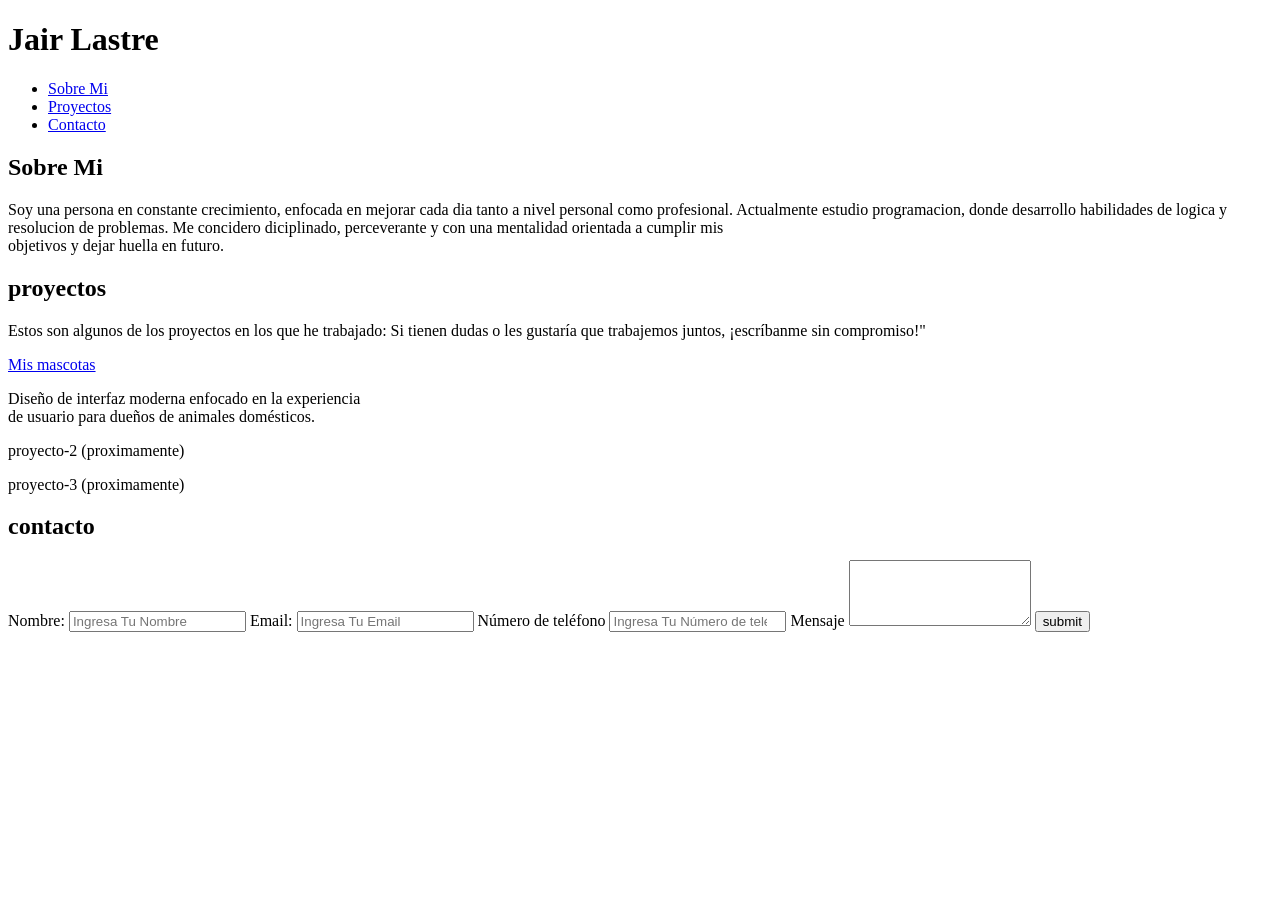
==== index.html @ c3bb1fdc "update files" ====
<!DOCTYPE html>
<html lang="en">
<head>
    <meta charset="UTF-8">
    <meta name="viewport" content="width=device-width, initial-scale=1.0">
    <meta name="descripton" content="portafolio personal">
    <link rel="stylesheet" href="/portafolio/src/css/styles.css">
    <title>Portafolio | Jair Daniel</title>
</head>

<body>
    <header>
    <h1>Jair Lastre</h1>
        <nav>
        <ul> 
            
                <li><a href="#Sobre Mi">Sobre Mi</a></li>
                <li><a href="#Proyectos">Proyectos</a></li>
                <li><a href="#Contacto">Contacto</a></li>
        </ul>
        </nav>

    
    </header>
<section id="Sobre Mi"> 
    <h2>Sobre Mi</h2>
    <P> Soy una persona en constante crecimiento, enfocada en mejorar cada dia tanto a nivel personal como profesional.
        Actualmente estudio programacion, donde desarrollo habilidades de logica y resolucion de problemas.
    Me concidero diciplinado, perceverante y con una mentalidad orientada a cumplir mis <br> objetivos y dejar huella en futuro.</p>
</section>

<section id="Proyectos">
    <h2>proyectos </h2>
    <p>Estos son algunos de los proyectos en los que he trabajado:
    Si tienen dudas o les gustaría que trabajemos juntos, ¡escríbanme sin compromiso!"</p>
    
    <div class="contenedor-proyectos">
        <article class="proyecto-1">
            <a href="/portafolio/src/views/mascotas.html">Mis mascotas</a>
            <p>Diseño de interfaz moderna enfocado en la experiencia <br>de usuario para dueños de animales domésticos.</p>

        </article>

        <article class="proyecto-2">
            <p>proyecto-2 (proximamente)</p>
        </article>

        <article class="proyecto-3">
            <p>proyecto-3 (proximamente)</p>

        </article>
    </div>
</section>

<section id="Contacto">
    <h2>contacto</h2>
    <form>
        <label>Nombre:</label>
        <input type="text" required placeholder="Ingresa Tu Nombre">
        <label>Email:</label>
        <input type="email" required placeholder="Ingresa Tu Email">
        <label>Número de teléfono</label>
        <input type="number" required placeholder="Ingresa Tu Número de teléfono">
        <label>Mensaje</label>
        <textarea type="mensaje" rows="4"></textarea>
        <button type="submit">submit</button>
    </form>
</section>
</body>
</html>
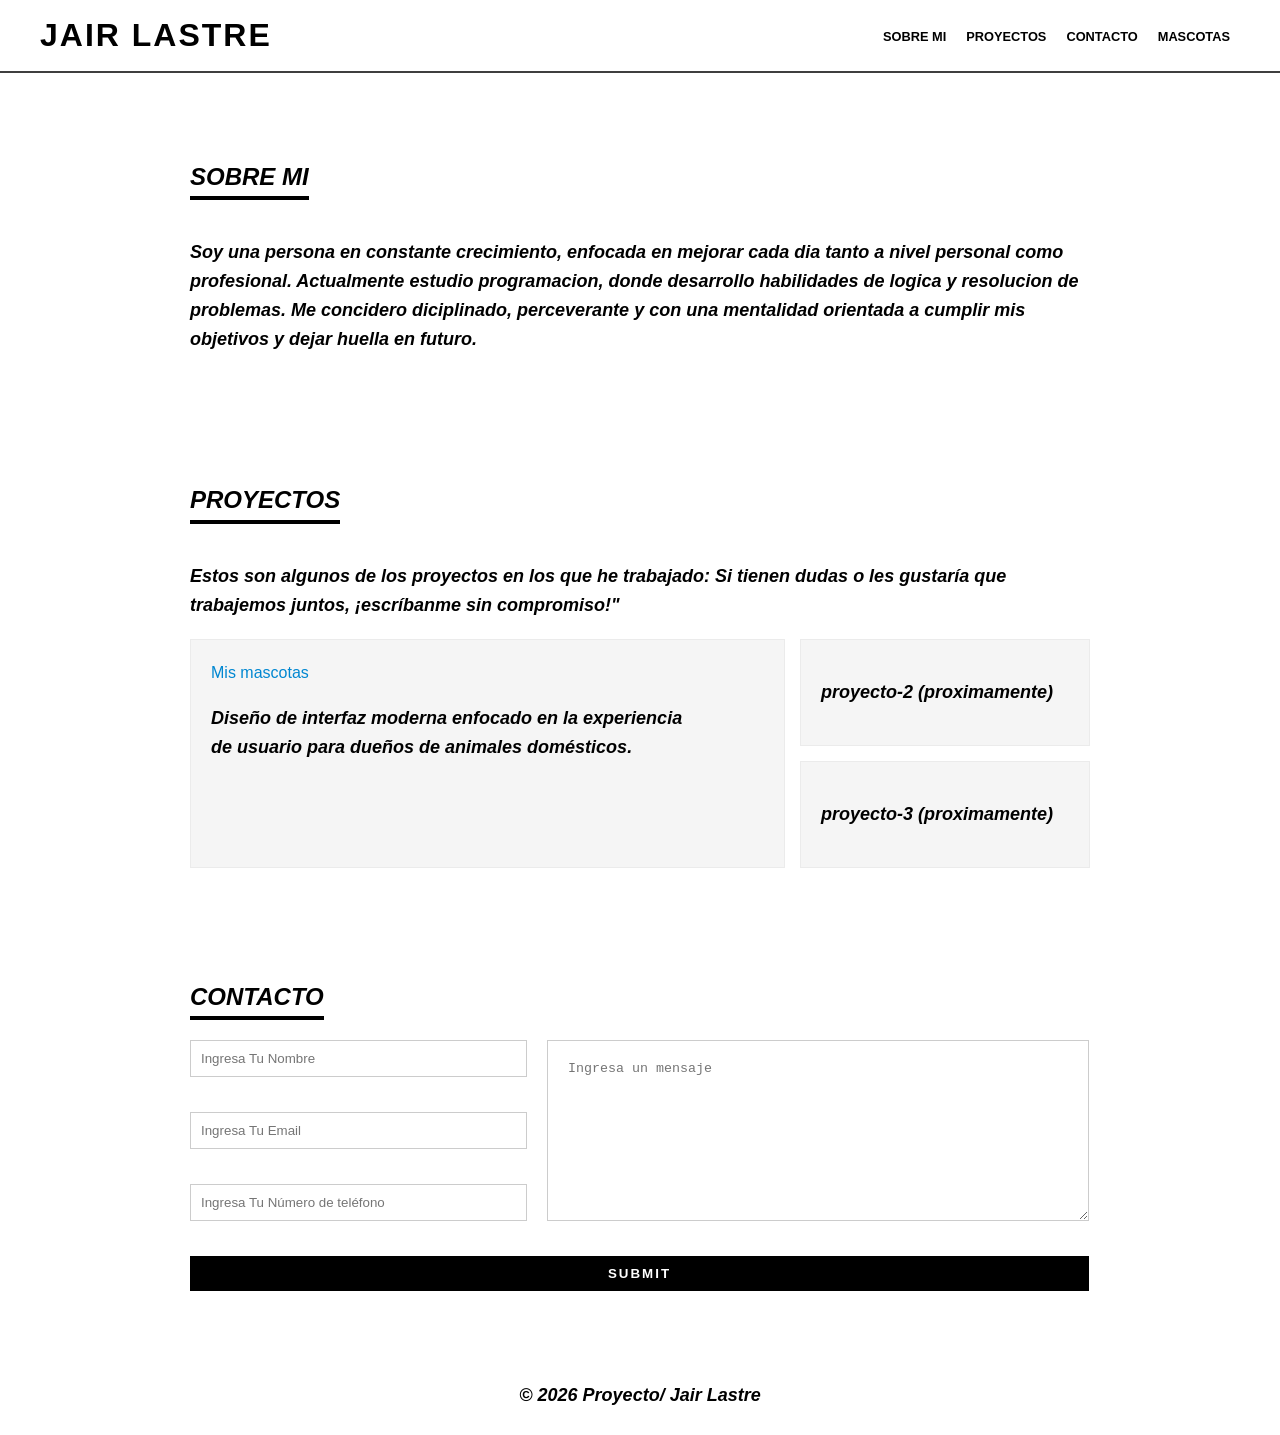
==== commit 61838ce8: "Subiendo proyecto completo con carpeta practica" ====
--- a/index.html
+++ b/index.html
@@ -1,71 +1,81 @@
 <!DOCTYPE html>
 <html lang="en">
+
 <head>
     <meta charset="UTF-8">
     <meta name="viewport" content="width=device-width, initial-scale=1.0">
     <meta name="descripton" content="portafolio personal">
-    <link rel="stylesheet" href="/portafolio/src/css/styles.css">
+    <link rel="stylesheet" href="/src/css/styles.css">
     <title>Portafolio | Jair Daniel</title>
 </head>
 
 <body>
     <header>
-    <h1>Jair Lastre</h1>
+        <h1>Jair Lastre</h1>
         <nav>
-        <ul> 
-            
+
+            <ul>
+
                 <li><a href="#Sobre Mi">Sobre Mi</a></li>
                 <li><a href="#Proyectos">Proyectos</a></li>
                 <li><a href="#Contacto">Contacto</a></li>
-        </ul>
+                <li><a href="/src/views/mascotas.html">Mascotas</a></li>
+
+            </ul>
         </nav>
 
-    
     </header>
-<section id="Sobre Mi"> 
-    <h2>Sobre Mi</h2>
-    <P> Soy una persona en constante crecimiento, enfocada en mejorar cada dia tanto a nivel personal como profesional.
-        Actualmente estudio programacion, donde desarrollo habilidades de logica y resolucion de problemas.
-    Me concidero diciplinado, perceverante y con una mentalidad orientada a cumplir mis <br> objetivos y dejar huella en futuro.</p>
-</section>
+    <section id="Sobre Mi">
+        <h2>Sobre Mi</h2>
+        <P> Soy una persona en constante crecimiento, enfocada en mejorar cada dia tanto a nivel personal como
+            profesional.
+            Actualmente estudio programacion, donde desarrollo habilidades de logica y resolucion de problemas.
+            Me concidero diciplinado, perceverante y con una mentalidad orientada a cumplir mis <br> objetivos y dejar
+            huella en futuro.</p>
+    </section>
 
-<section id="Proyectos">
-    <h2>proyectos </h2>
-    <p>Estos son algunos de los proyectos en los que he trabajado:
-    Si tienen dudas o les gustaría que trabajemos juntos, ¡escríbanme sin compromiso!"</p>
-    
-    <div class="contenedor-proyectos">
-        <article class="proyecto-1">
-            <a href="/portafolio/src/views/mascotas.html">Mis mascotas</a>
-            <p>Diseño de interfaz moderna enfocado en la experiencia <br>de usuario para dueños de animales domésticos.</p>
+    <section id="Proyectos">
+        <h2>proyectos </h2>
+        <p>Estos son algunos de los proyectos en los que he trabajado:
+            Si tienen dudas o les gustaría que trabajemos juntos, ¡escríbanme sin compromiso!"</p>
 
-        </article>
+        <div class="contenedor-proyectos">
+            <article class="proyecto-1">
+                <a href="/src/views/mascotas.html">Mis mascotas</a>
+                <p>Diseño de interfaz moderna enfocado en la experiencia <br>de usuario para dueños de animales
+                    domésticos.</p>
 
-        <article class="proyecto-2">
-            <p>proyecto-2 (proximamente)</p>
-        </article>
+            </article>
 
-        <article class="proyecto-3">
-            <p>proyecto-3 (proximamente)</p>
+            <article class="proyecto-2">
+                <p>proyecto-2 (proximamente)</p>
+            </article>
 
-        </article>
-    </div>
-</section>
+            <article class="proyecto-3">
+                <p>proyecto-3 (proximamente)</p>
 
-<section id="Contacto">
-    <h2>contacto</h2>
-    <form>
-        <label>Nombre:</label>
-        <input type="text" required placeholder="Ingresa Tu Nombre">
-        <label>Email:</label>
-        <input type="email" required placeholder="Ingresa Tu Email">
-        <label>Número de teléfono</label>
-        <input type="number" required placeholder="Ingresa Tu Número de teléfono">
-        <label>Mensaje</label>
-        <textarea type="mensaje" rows="4"></textarea>
-        <button type="submit">submit</button>
-    </form>
-</section>
+            </article>
+        </div>
+    </section>
+
+    <section id="Contacto">
+        <h2>contacto</h2>
+
+        <form class="formulario">
+            <input type="text" required placeholder="Ingresa Tu Nombre">
+            <input type="email" required placeholder="Ingresa Tu Email">
+            <input type="number" required placeholder="Ingresa Tu Número de teléfono">
+            <textarea type="mensaje" required placeholder="Ingresa un mensaje" rows="4"></textarea>
+            <button type="submit">submit</button>
+        </form>
+
+
+    </section>
+    <footer>
+        <p>© 2026 Proyecto/ Jair Lastre </p>
+    </footer>
+
 </body>
+
 </html>
 
--- a/src/css/styles.css
+++ b/src/css/styles.css
@@ -0,0 +1,235 @@
+ul {
+    list-style-type: none;
+}
+
+body {
+    font-family: 'ITC Avant Garde Gothic', 'Arial Black', sans-serif;
+    line-height: 1.6;
+    margin: 0;
+    padding: 0;
+    background-color: #ffffff;
+    color: #000000;
+}
+
+/* --- HEADER ADIDAS --- */
+header {
+    background-color: #ffffff; 
+    padding: 10px 40px;
+    border-bottom: 2px solid #000000c0;
+    display: flex;
+    justify-content: space-between; /* Ajustado para Task 2 */
+    align-items: center;
+    position: sticky;
+    top: 0;
+    z-index: 1000;
+}
+
+header h1 {
+    color: #000000;
+    margin: 0;
+    text-transform: uppercase;
+    letter-spacing: 2px;
+}
+
+nav a {
+    color: #000000;
+    text-decoration: none;
+    font-weight: bold;
+    text-transform: uppercase;
+    font-size: 0.8rem;
+    padding: 5px 10px;
+    transition: 0.2s;
+}
+
+nav ul { 
+    display: flex;
+    flex-direction: row;
+    justify-content: space-around; /* AGREGADO: Distribución uniforme Task 2 */
+    list-style: none;  
+    padding: 0;
+    margin: 0;
+}
+
+a {
+    color: #0087D1;
+    text-decoration: none;
+}
+
+nav a:hover {
+    background-color: #0087D1;
+    color: #ffffff;
+}
+
+/* --- SECCIÓN PROYECTOS (ESTILO REJILLA ADIDAS) --- */
+.contenedor-proyectos {
+    display: grid;
+    grid-template-columns: repeat(3, 1fr);
+    grid-template-areas:
+        "principal principal lateral1"
+        "principal principal lateral2";
+    gap: 15px;
+    margin-top: 20px;
+}
+
+.proyecto-1, .proyecto-2, .proyecto-3 {
+    background-color: #f5f5f5;
+    padding: 20px;
+    border: 1px solid #ebebeb;
+    border-radius: 0;
+    box-shadow: none;
+}
+
+.proyecto-1 { grid-area: principal; }
+.proyecto-2 { grid-area: lateral1; }
+.proyecto-3 { grid-area: lateral2; }
+
+/* --- SECCIÓN MASCOTAS (COMBINACIÓN FLEX Y GRID TASK 4) --- */
+.mascotas {
+    display: flex;       /* AGREGADO: Flexbox inicial */
+    flex-wrap: wrap;     /* AGREGADO: Para que bajen las fotos */
+    gap: 30px;
+    justify-content: center;
+    padding: 20px;
+}
+
+/* Aplicamos Grid también para cumplir el requisito de combinar ambos */
+@media (min-width: 768px) {
+    .mascotas {
+        display: grid;
+        grid-template-columns: repeat(3, 1fr);
+    }
+}
+
+.mascotas article {
+    background-color: #ffffff;
+    border: 1px solid #000000;
+    padding: 20px;
+    border-radius: 0;
+    color: #000000;
+    transition: 0.3s;
+    font-family: 'Segoe UI', Tahoma, Geneva, Verdana, sans-serif;
+    font-style: oblique;
+    font-weight: 800;
+    font-size: large;
+}
+
+.img-container {
+    display: flex;
+    justify-content: center;
+    align-items: center;
+    padding: 1rem;
+}
+
+.img-container img {
+    height: 16rem;
+    width: 100%;        /* Ajustado para que llene el contenedor */
+    object-fit: cover;  /* AGREGADO: Para que no se estiren las fotos */
+}
+
+/* --- ELEMENTOS GENERALES --- */
+section {
+    background-color: #ffffff;
+    border-bottom: 2px solid #000000c0;
+    margin: 40px auto;
+    padding: 25px;
+    max-width: 900px;
+    border: none;
+}
+
+h2 {
+    color: #000000;
+    border-bottom: 4px solid #000000;
+    display: inline-block;
+    text-transform: uppercase;
+    font-style: italic;
+}
+
+img {
+    width: 100%;
+    max-width: 300px;
+    height: auto;
+    display: block;
+    margin: 15px auto;
+    border: none; 
+    border-radius: 0; 
+    filter: grayscale(20%);
+    transition: 0.3s;
+}
+
+img:hover {
+    transform: scale(1.02);
+    filter: grayscale(0%);
+    box-shadow: 0 4px 15px rgba(0,0,0,0.2); /* AGREGADO: Sombra Task 4 */
+}
+
+/* --- BOTÓN Y FORMULARIO --- */
+button {
+    background-color: #000000;
+    color: #ffffff;
+    border: 1px solid #000000;
+    padding: 15px;
+    cursor: pointer;
+    font-weight: bold;
+    text-transform: uppercase;
+    letter-spacing: 2px;
+    transition: 0.3s;
+}
+
+button:hover {
+    background-color: #ffffff;
+    color: #000000;
+}
+
+input, textarea {
+    background-color: #ffffff;
+    color: #000000;
+    border: 1px solid #000000;
+    padding: 12px;
+    margin-bottom: 15px;
+}
+
+p {  
+    font-family: 'Segoe UI', Tahoma, Geneva, Verdana, sans-serif;
+    font-style: oblique;
+    font-weight: 800;
+    font-size: large;
+}
+
+footer {
+    background-color: #ffffff;
+    color: #000000;
+    text-align: center;
+    padding: 7px;
+    margin-top: 30px;
+}
+
+.formulario {
+    display: grid;
+        grid-template-columns: 1fr 1fr; 
+    gap: 20px;
+    max-width: 800px;
+}
+input {
+    grid-column: 1; /* Todos en la primera columna */
+    padding: 10px;
+    border: 1px solid #ccc;
+    width: 315px;
+}
+
+/* Estilo para el área de mensaje */
+textarea {
+    grid-column: 2; /* En la segunda columna */
+    grid-row: 1 / 4; /* Ocupa el alto de los 3 inputs */
+    padding: 20px;
+    border: 1px solid #ccc;
+    width: 500px;
+}
+
+button {
+    grid-column: 1 / 3; /* El botón ocupa todo el ancho abajo */
+    background: black;
+    color: white;
+    padding: 10px;
+    border: none;
+    cursor: pointer;
+}
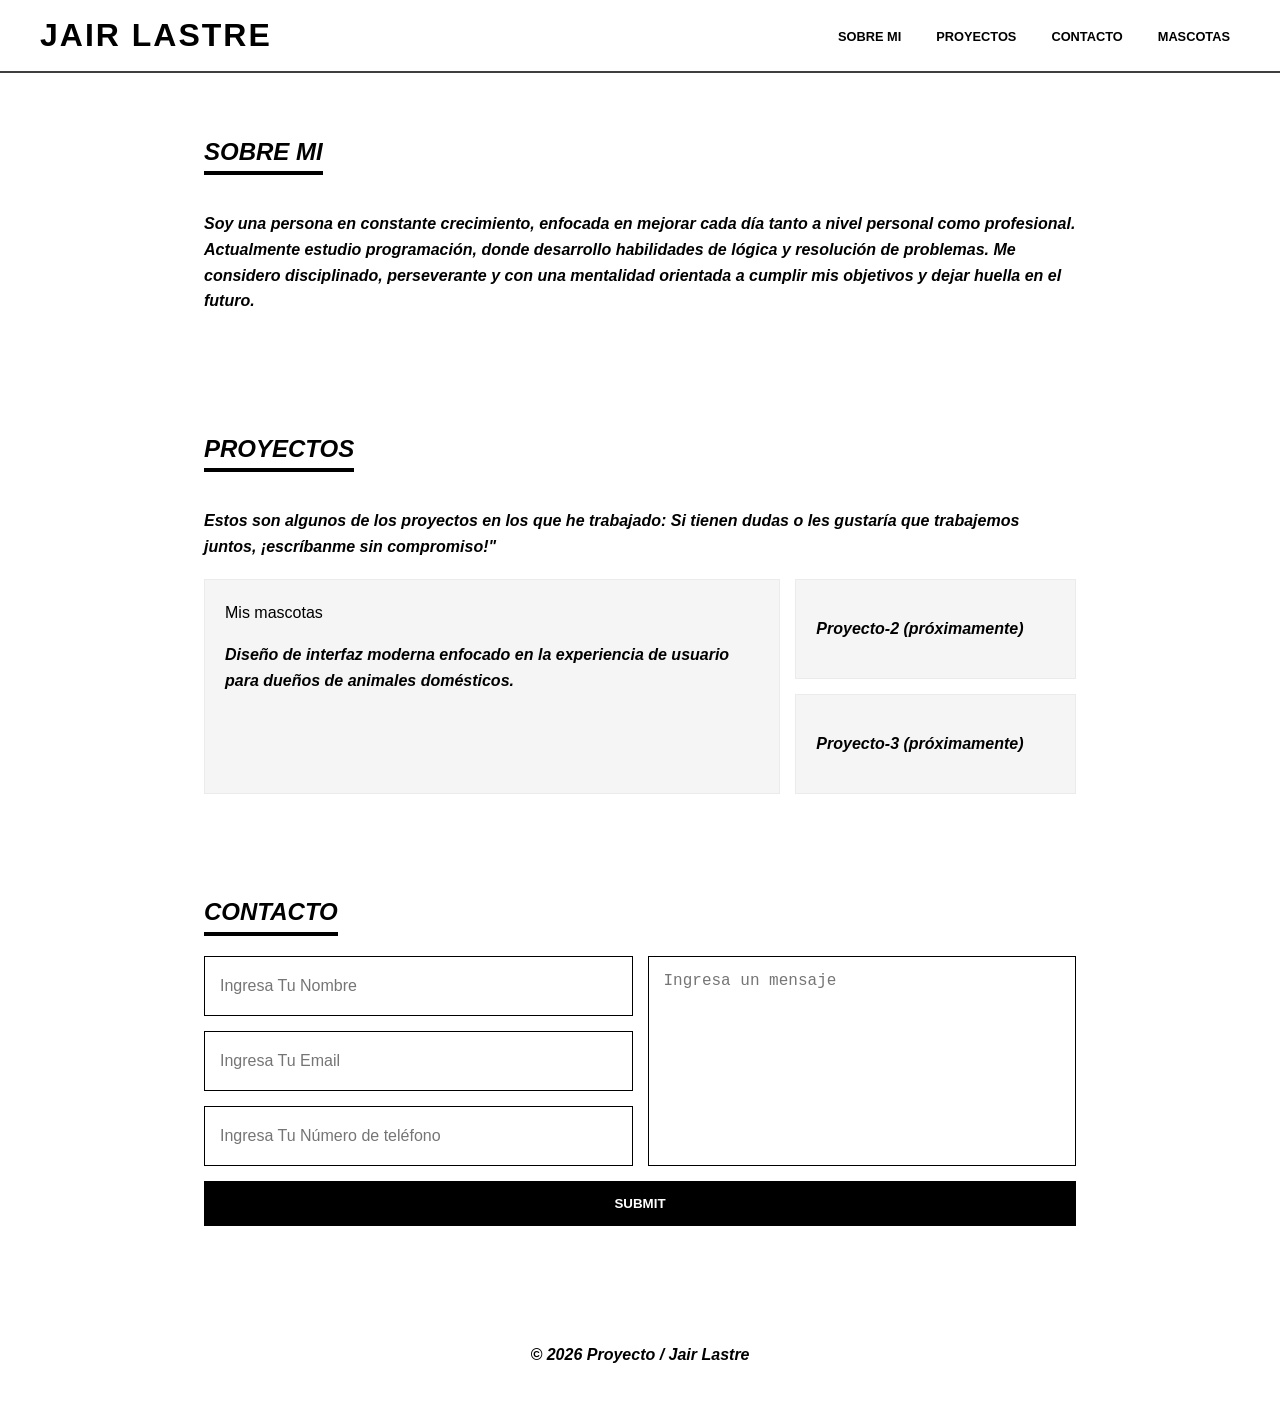
==== commit e3f0db0c: "nuevo" ====
--- a/index.html
+++ b/index.html
@@ -4,8 +4,8 @@
 <head>
     <meta charset="UTF-8">
     <meta name="viewport" content="width=device-width, initial-scale=1.0">
-    <meta name="descripton" content="portafolio personal">
-    <link rel="stylesheet" href="/src/css/styles.css">
+    <meta name="description" content="portafolio personal">
+    <link rel="stylesheet" href="./src/css/styles.css">
     <title>Portafolio | Jair Daniel</title>
 </head>
 
@@ -13,69 +13,58 @@
     <header>
         <h1>Jair Lastre</h1>
         <nav>
-
             <ul>
-
-                <li><a href="#Sobre Mi">Sobre Mi</a></li>
+                <!-- Ajusté los href para que coincidan con los ID (sin espacios) -->
+                <li><a href="#SobreMi">Sobre Mi</a></li>
                 <li><a href="#Proyectos">Proyectos</a></li>
                 <li><a href="#Contacto">Contacto</a></li>
-                <li><a href="/src/views/mascotas.html">Mascotas</a></li>
-
+                <li><a href="/src/views/mascotas.html" class="boton-azul">Mascotas</a></li>
             </ul>
         </nav>
+    </header>
 
-    </header>
-    <section id="Sobre Mi">
+    <!-- Removí el espacio en el ID para que el enlace del menú funcione -->
+    <section id="SobreMi">
         <h2>Sobre Mi</h2>
-        <P> Soy una persona en constante crecimiento, enfocada en mejorar cada dia tanto a nivel personal como
-            profesional.
-            Actualmente estudio programacion, donde desarrollo habilidades de logica y resolucion de problemas.
-            Me concidero diciplinado, perceverante y con una mentalidad orientada a cumplir mis <br> objetivos y dejar
-            huella en futuro.</p>
+        <p>Soy una persona en constante crecimiento, enfocada en mejorar cada día tanto a nivel personal como profesional. Actualmente estudio programación, donde desarrollo habilidades de lógica y resolución de problemas. Me considero disciplinado, perseverante y con una mentalidad orientada a cumplir mis objetivos y dejar huella en el futuro.</p>
     </section>
 
     <section id="Proyectos">
-        <h2>proyectos </h2>
-        <p>Estos son algunos de los proyectos en los que he trabajado:
-            Si tienen dudas o les gustaría que trabajemos juntos, ¡escríbanme sin compromiso!"</p>
+        <h2>Proyectos</h2>
+        <p>Estos son algunos de los proyectos en los que he trabajado: Si tienen dudas o les gustaría que trabajemos juntos, ¡escríbanme sin compromiso!"</p>
 
         <div class="contenedor-proyectos">
             <article class="proyecto-1">
                 <a href="/src/views/mascotas.html">Mis mascotas</a>
-                <p>Diseño de interfaz moderna enfocado en la experiencia <br>de usuario para dueños de animales
-                    domésticos.</p>
-
+                <p>Diseño de interfaz moderna enfocado en la experiencia de usuario para dueños de animales domésticos.</p>
             </article>
 
             <article class="proyecto-2">
-                <p>proyecto-2 (proximamente)</p>
+                <p>Proyecto-2 (próximamente)</p>
             </article>
 
             <article class="proyecto-3">
-                <p>proyecto-3 (proximamente)</p>
-
+                <p>Proyecto-3 (próximamente)</p>
             </article>
         </div>
     </section>
 
     <section id="Contacto">
-        <h2>contacto</h2>
+        <h2>Contacto</h2>
+        <form class="formulario">
+            <input type="text" id="nombre" required placeholder="Ingresa Tu Nombre">
+            <input type="email" id="email" required placeholder="Ingresa Tu Email">
+            <input type="number" id="telefono" required placeholder="Ingresa Tu Número de teléfono">
+            <textarea id="mensaje" required placeholder="Ingresa un mensaje" rows="4"></textarea>
+            <button type="submit">Submit</button>
+        </form>
+    </section>
 
-        <form class="formulario">
-            <input type="text" required placeholder="Ingresa Tu Nombre">
-            <input type="email" required placeholder="Ingresa Tu Email">
-            <input type="number" required placeholder="Ingresa Tu Número de teléfono">
-            <textarea type="mensaje" required placeholder="Ingresa un mensaje" rows="4"></textarea>
-            <button type="submit">submit</button>
-        </form>
-
-
-    </section>
     <footer>
-        <p>© 2026 Proyecto/ Jair Lastre </p>
+        <p>© 2026 Proyecto / Jair Lastre</p>
     </footer>
 
+    <!-- CORRECCIÓN: Ruta del script sin la barra inicial si está en la misma carpeta -->
+    <script src="script.js"></script>
 </body>
-
 </html>
-
--- a/src/css/styles.css
+++ b/src/css/styles.css
@@ -1,5 +1,12 @@
+/* --- CONFIGURACIÓN BASE --- */
+* {
+    box-sizing: border-box; /* Fundamental para simetría y medidas exactas */
+}
+
 ul {
     list-style-type: none;
+    padding: 0;
+    margin: 0;
 }
 
 body {
@@ -17,7 +24,7 @@
     padding: 10px 40px;
     border-bottom: 2px solid #000000c0;
     display: flex;
-    justify-content: space-between; /* Ajustado para Task 2 */
+    justify-content: space-between;
     align-items: center;
     position: sticky;
     top: 0;
@@ -31,6 +38,11 @@
     letter-spacing: 2px;
 }
 
+nav ul { 
+    display: flex;
+    gap: 15px;
+}
+
 nav a {
     color: #000000;
     text-decoration: none;
@@ -41,32 +53,15 @@
     transition: 0.2s;
 }
 
-nav ul { 
-    display: flex;
-    flex-direction: row;
-    justify-content: space-around; /* AGREGADO: Distribución uniforme Task 2 */
-    list-style: none;  
-    padding: 0;
-    margin: 0;
-}
-
-a {
-    color: #0087D1;
-    text-decoration: none;
-}
-
 nav a:hover {
     background-color: #0087D1;
     color: #ffffff;
 }
 
-/* --- SECCIÓN PROYECTOS (ESTILO REJILLA ADIDAS) --- */
+/* --- SECCIÓN PROYECTOS --- */
 .contenedor-proyectos {
     display: grid;
-    grid-template-columns: repeat(3, 1fr);
-    grid-template-areas:
-        "principal principal lateral1"
-        "principal principal lateral2";
+    grid-template-columns: 1fr;
     gap: 15px;
     margin-top: 20px;
 }
@@ -75,65 +70,61 @@
     background-color: #f5f5f5;
     padding: 20px;
     border: 1px solid #ebebeb;
-    border-radius: 0;
-    box-shadow: none;
-}
-
-.proyecto-1 { grid-area: principal; }
-.proyecto-2 { grid-area: lateral1; }
-.proyecto-3 { grid-area: lateral2; }
-
-/* --- SECCIÓN MASCOTAS (COMBINACIÓN FLEX Y GRID TASK 4) --- */
+}
+
+/* --- SECCIÓN MASCOTAS (Más juntas y compactas) --- */
 .mascotas {
-    display: flex;       /* AGREGADO: Flexbox inicial */
-    flex-wrap: wrap;     /* AGREGADO: Para que bajen las fotos */
-    gap: 30px;
+    display: grid;
+    grid-template-columns: repeat(2, 1fr);
+    width: fit-content;
+    flex-wrap: wrap;
+    gap: 15px; /* Espacio reducido entre tarjetas */
     justify-content: center;
     padding: 20px;
-}
-
-/* Aplicamos Grid también para cumplir el requisito de combinar ambos */
-@media (min-width: 768px) {
-    .mascotas {
-        display: grid;
-        grid-template-columns: repeat(3, 1fr);
-    }
+    max-width: 1200px;
+    margin: 0 auto;
 }
 
 .mascotas article {
     background-color: #ffffff;
     border: 1px solid #000000;
     padding: 20px;
-    border-radius: 0;
-    color: #000000;
     transition: 0.3s;
     font-family: 'Segoe UI', Tahoma, Geneva, Verdana, sans-serif;
     font-style: oblique;
     font-weight: 800;
-    font-size: large;
+    flex: 1 1 280px; /* Tamaño base flexible */
+    max-width: 900px; /* Evita que se separen mucho */
 }
 
 .img-container {
+    width: 100%;
+    height: 250px;
+    overflow: hidden;
     display: flex;
     justify-content: center;
     align-items: center;
-    padding: 1rem;
-}
+    margin: 10px 0;
+}
+.mascotas article h2 {
+    text-align: center;
+    text-transform: uppercase;
+    font-size: 1.2rem;
+    margin-bottom: 10px;
+}
+
 
 .img-container img {
-    height: 16rem;
-    width: 100%;        /* Ajustado para que llene el contenedor */
-    object-fit: cover;  /* AGREGADO: Para que no se estiren las fotos */
+    height: 100%;
+    width: 100%;
+    object-fit: cover;
 }
 
 /* --- ELEMENTOS GENERALES --- */
 section {
-    background-color: #ffffff;
-    border-bottom: 2px solid #000000c0;
-    margin: 40px auto;
-    padding: 25px;
-    max-width: 900px;
-    border: none;
+    padding: 40px 5%;
+    max-width: 1000px;
+    margin: 0 auto;
 }
 
 h2 {
@@ -142,94 +133,145 @@
     display: inline-block;
     text-transform: uppercase;
     font-style: italic;
-}
-
-img {
-    width: 100%;
-    max-width: 300px;
-    height: auto;
-    display: block;
-    margin: 15px auto;
-    border: none; 
-    border-radius: 0; 
-    filter: grayscale(20%);
-    transition: 0.3s;
-}
-
-img:hover {
-    transform: scale(1.02);
-    filter: grayscale(0%);
-    box-shadow: 0 4px 15px rgba(0,0,0,0.2); /* AGREGADO: Sombra Task 4 */
-}
-
-/* --- BOTÓN Y FORMULARIO --- */
-button {
-    background-color: #000000;
-    color: #ffffff;
-    border: 1px solid #000000;
-    padding: 15px;
-    cursor: pointer;
-    font-weight: bold;
-    text-transform: uppercase;
-    letter-spacing: 2px;
-    transition: 0.3s;
-}
-
-button:hover {
-    background-color: #ffffff;
-    color: #000000;
-}
-
-input, textarea {
-    background-color: #ffffff;
-    color: #000000;
-    border: 1px solid #000000;
-    padding: 12px;
-    margin-bottom: 15px;
+    margin-bottom: 20px;
 }
 
 p {  
     font-family: 'Segoe UI', Tahoma, Geneva, Verdana, sans-serif;
     font-style: oblique;
     font-weight: 800;
-    font-size: large;
-}
-
-footer {
-    background-color: #ffffff;
-    color: #000000;
-    text-align: center;
-    padding: 7px;
-    margin-top: 30px;
-}
-
+}
+
+/* --- FORMULARIO SIMÉTRICO --- */
 .formulario {
     display: grid;
-        grid-template-columns: 1fr 1fr; 
-    gap: 20px;
-    max-width: 800px;
-}
-input {
-    grid-column: 1; /* Todos en la primera columna */
-    padding: 10px;
-    border: 1px solid #ccc;
-    width: 315px;
-}
-
-/* Estilo para el área de mensaje */
-textarea {
-    grid-column: 2; /* En la segunda columna */
-    grid-row: 1 / 4; /* Ocupa el alto de los 3 inputs */
-    padding: 20px;
-    border: 1px solid #ccc;
-    width: 500px;
+    grid-template-columns: 1fr;
+    gap: 15px;
+}
+
+input, textarea {
+    background-color: #ffffff;
+    color: #000000;
+    border: 1px solid #000000;
+    padding: 15px;
+    width: 100%;
+    font-size: 1rem;
+    outline: none;
 }
 
 button {
-    grid-column: 1 / 3; /* El botón ocupa todo el ancho abajo */
-    background: black;
-    color: white;
-    padding: 10px;
+    background-color: #000000;
+    color: #ffffff;
+    padding: 15px;
+    cursor: pointer;
+    font-weight: bold;
+    text-transform: uppercase;
     border: none;
-    cursor: pointer;
-}
+    transition: 0.3s;
+}
+
+button:hover {
+    background-color: #0087D1;
+}
+
+footer {
+    text-align: center;
+    padding: 20px;
+    margin-top: 40px;
+}
+
+/* --- MEDIA QUERY (AJUSTES PARA PANTALLA GRANDE) --- */
+@media (min-width: 768px) {
+    /* Proyectos en Rejilla Adidas */
+    .contenedor-proyectos {
+        grid-template-columns: repeat(3, 1fr);
+        grid-template-areas:
+            "principal principal lateral1"
+            "principal principal lateral2";
+    }
+    .proyecto-1 { grid-area: principal; }
+    .proyecto-2 { grid-area: lateral1; }
+    .proyecto-3 { grid-area: lateral2; }
+
+    /* Mascotas en 3 columnas ajustadas */
+    .mascotas {
+        display: grid;
+        grid-template-columns: repeat(3, 1fr);
+        width: fit-content;
+    }
+
+    /* Formulario Simétrico */
+    .formulario {
+        grid-template-columns: 1fr 1fr;
+    }
+
+    input {
+        grid-column: 1;
+        height: 60px;
+    }
+
+    textarea {
+        grid-column: 2;
+        grid-row: 1 / 4;
+        height: 210px; /* Simetría: (60*3) + (15*2) */
+        resize: none;
+    }
+
+    button {
+        grid-column: 1 / 3;
+    }
+}
+
+
+a {
+    color: inherit;
+    text-decoration: none;
+
+}
+a:hover {
+    background-color: #0087D1;
+    color: #ffffff;       /* Quita el azul y usa el color del texto del padre */
+    text-decoration: none; /* Quita el subrayado que ves en la imagen */
+}
+/* --- ESTO ARREGLA LA ADAPTACIÓN (TASK 2) --- */
+
+/* 1. Ajuste para Móviles (Menú y 1 columna) */
+@media (max-width: 599px) {
+    header {
+        flex-direction: column; /* Menú en vertical */
+        text-align: center;
+    }
+    nav ul {
+        flex-direction: column; 
+        gap: 10px;
+        margin-top: 10px;
+    }
+    .contenedor-proyectos {
+        grid-template-columns: 1fr !important; /* 1 columna obligatoria */
+        grid-template-areas: none !important; /* Quita el diseño complejo en móvil */
+    }
+    .formulario {
+        grid-template-columns: 1fr !important;
+    }
+    textarea {
+        grid-column: 1 !important;
+        grid-row: auto !important;
+    }
+}
+
+/* 2. Ajuste para Tablets (2 columnas en proyectos y 3 en mascotas) */
+@media (min-width: 600px) and (max-width: 1023px) {
+    .contenedor-proyectos {
+        grid-template-columns: repeat(2, 1fr) !important;
+        grid-template-areas: none !important;
+    }
+    .mascotas {
+        grid-template-columns: repeat(3, 1fr) !important;
+    }
+}
+
+/* 3. Ajuste para Imágenes (TASK 3) */
+img {
+    max-width: 100%;
+    height: auto;
+}
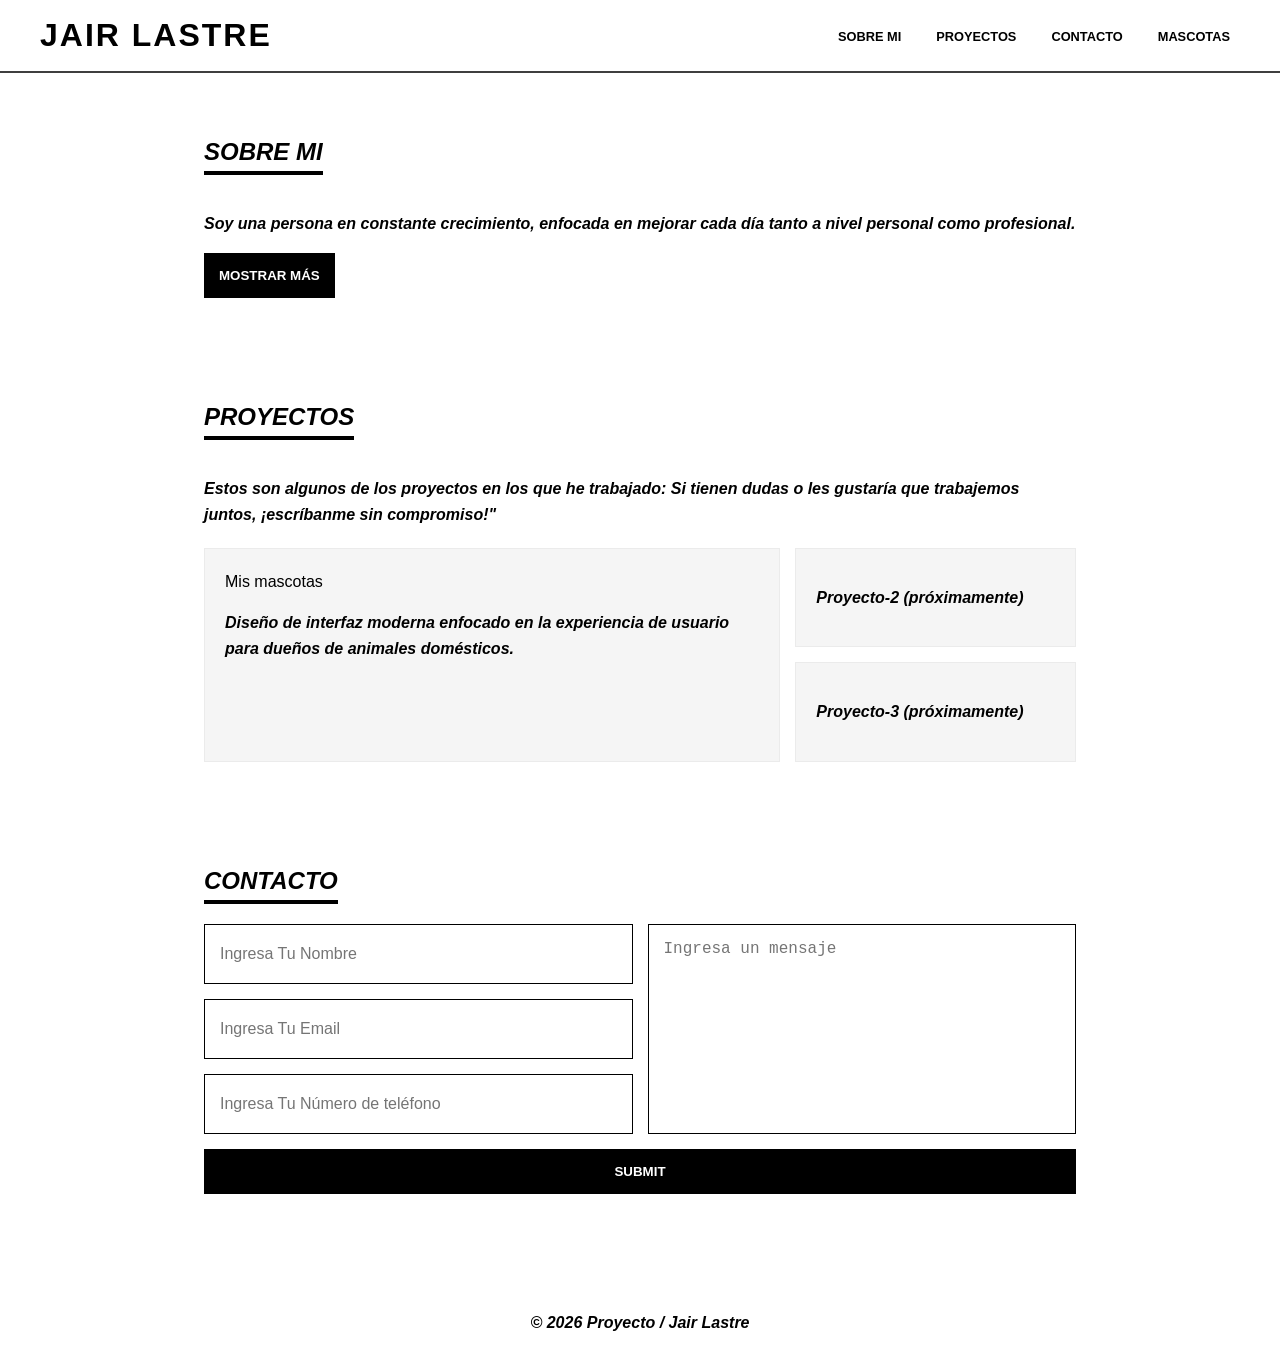
==== commit 2068207f: "hh" ====
--- a/index.html
+++ b/index.html
@@ -26,17 +26,31 @@
     <!-- Removí el espacio en el ID para que el enlace del menú funcione -->
     <section id="SobreMi">
         <h2>Sobre Mi</h2>
-        <p>Soy una persona en constante crecimiento, enfocada en mejorar cada día tanto a nivel personal como profesional. Actualmente estudio programación, donde desarrollo habilidades de lógica y resolución de problemas. Me considero disciplinado, perseverante y con una mentalidad orientada a cumplir mis objetivos y dejar huella en el futuro.</p>
+        <!-- Cambié el id del párrafo para que no se repita con el de la sección -->
+        <p id="texto-principal">Soy una persona en constante crecimiento, enfocada en mejorar cada día tanto a nivel
+            personal como profesional.</p>
+
+        <p id="extra-info" style="display: none;">Actualmente estudio programación, donde desarrollo habilidades de
+            lógica y resolución de problemas. Me considero disciplinado, perseverante y con una mentalidad orientada a
+            cumplir mis objetivos y dejar huella en el futuro.</p>
+
+        <!-- Este botón activa la función toggleInfo que crearemos en script.js -->
+        <button class="btn" onclick="toggleInfo()">Mostrar más</button>
+    </section>
+
+
     </section>
 
     <section id="Proyectos">
         <h2>Proyectos</h2>
-        <p>Estos son algunos de los proyectos en los que he trabajado: Si tienen dudas o les gustaría que trabajemos juntos, ¡escríbanme sin compromiso!"</p>
+        <p>Estos son algunos de los proyectos en los que he trabajado: Si tienen dudas o les gustaría que trabajemos
+            juntos, ¡escríbanme sin compromiso!"</p>
 
         <div class="contenedor-proyectos">
             <article class="proyecto-1">
                 <a href="/src/views/mascotas.html">Mis mascotas</a>
-                <p>Diseño de interfaz moderna enfocado en la experiencia de usuario para dueños de animales domésticos.</p>
+                <p>Diseño de interfaz moderna enfocado en la experiencia de usuario para dueños de animales domésticos.
+                </p>
             </article>
 
             <article class="proyecto-2">
@@ -67,4 +81,5 @@
     <!-- CORRECCIÓN: Ruta del script sin la barra inicial si está en la misma carpeta -->
     <script src="script.js"></script>
 </body>
-</html>
+
+</html>
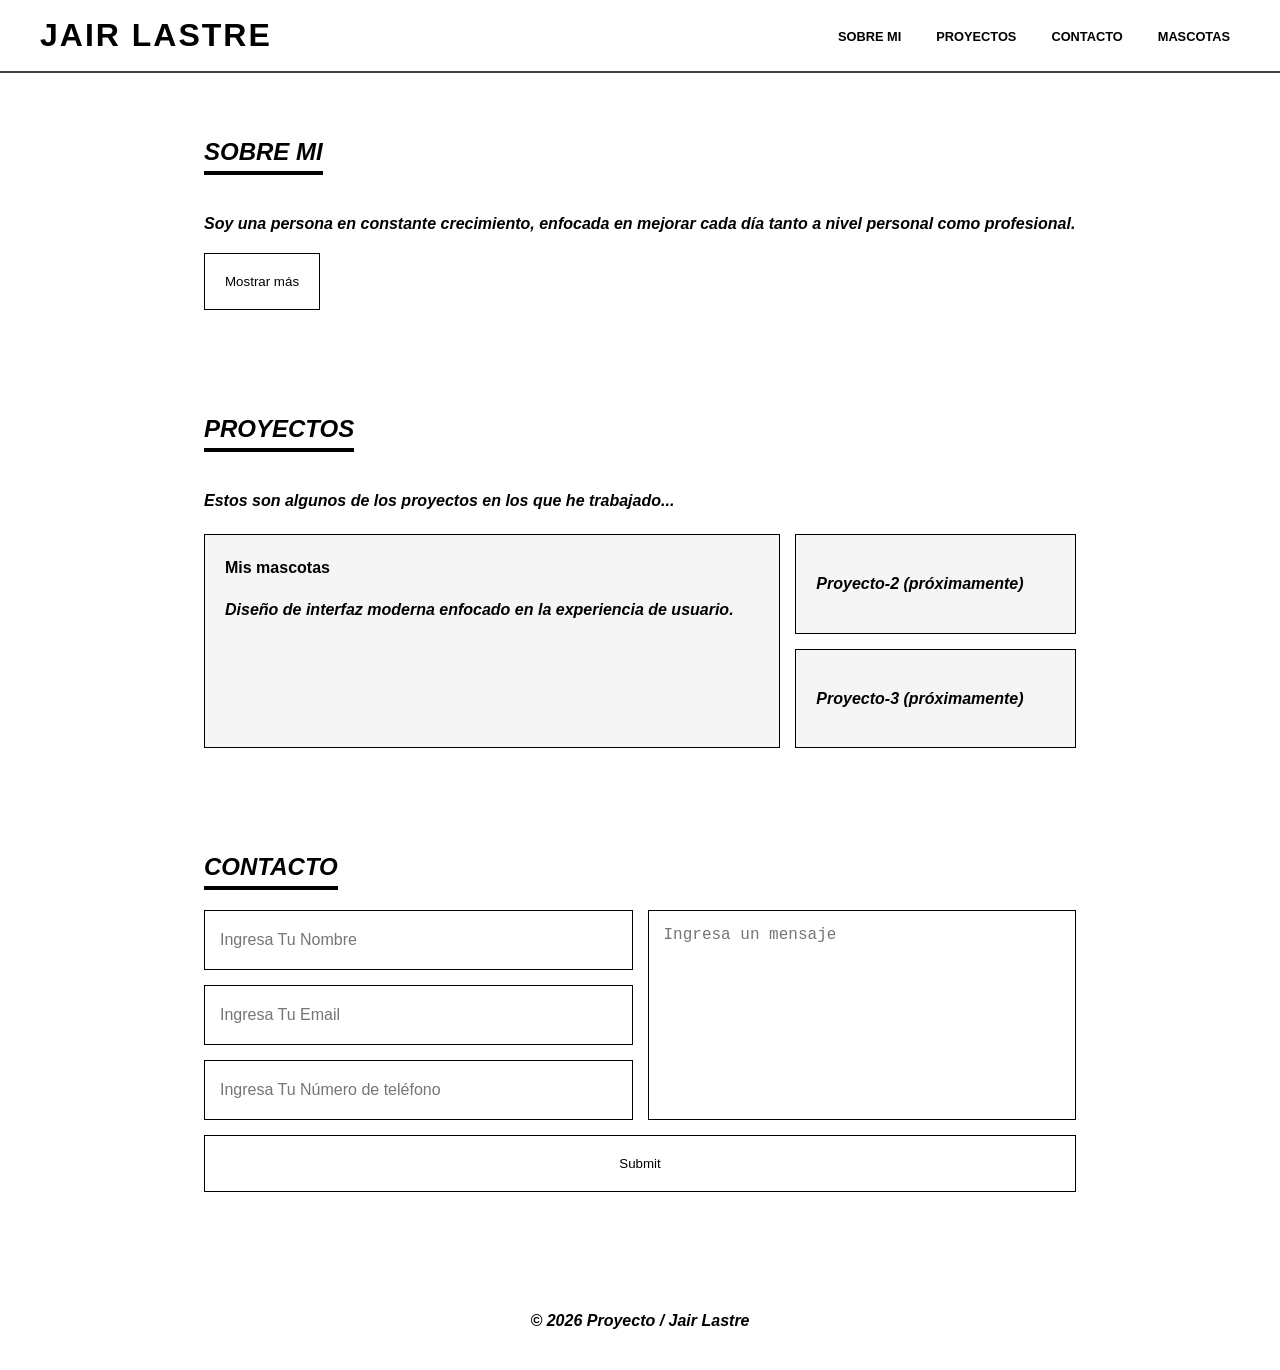
==== commit 8c198317: "nuevo" ====
--- a/index.html
+++ b/index.html
@@ -2,67 +2,71 @@
 <html lang="en">
 
 <head>
+    <!-- Configuración técnica: idioma, caracteres y adaptabilidad móvil -->
     <meta charset="UTF-8">
     <meta name="viewport" content="width=device-width, initial-scale=1.0">
     <meta name="description" content="portafolio personal">
+    
+    <!-- Enlaces a las hojas de estilo: Normal y Minificada (Optimización) -->
     <link rel="stylesheet" href="./src/css/styles.css">
+    <link rel="stylesheet" href="./src/css/style.min.css">
     <title>Portafolio | Jair Daniel</title>
 </head>
 
 <body>
+    <!-- Encabezado: Contiene el título principal y el menú de navegación horizontal -->
     <header>
         <h1>Jair Lastre</h1>
         <nav>
             <ul>
-                <!-- Ajusté los href para que coincidan con los ID (sin espacios) -->
-                <li><a href="#SobreMi">Sobre Mi</a></li>
-                <li><a href="#Proyectos">Proyectos</a></li>
-                <li><a href="#Contacto">Contacto</a></li>
+                <!-- Enlaces del menú con clases simples para optimización de selectores -->
+                <li><a href="#SobreMi" class="enlace-menu">Sobre Mi</a></li>
+                <li><a href="#Proyectos" class="enlace-menu">Proyectos</a></li>
+                <li><a href="#Contacto" class="enlace-menu">Contacto</a></li>
                 <li><a href="/src/views/mascotas.html" class="boton-azul">Mascotas</a></li>
             </ul>
         </nav>
     </header>
 
-    <!-- Removí el espacio en el ID para que el enlace del menú funcione -->
+    <!-- Sección Sobre Mí: Incluye párrafos dinámicos y el botón de interactividad JS -->
     <section id="SobreMi">
         <h2>Sobre Mi</h2>
-        <!-- Cambié el id del párrafo para que no se repita con el de la sección -->
+        <!-- Párrafo principal que cambiará su texto mediante JavaScript -->
         <p id="texto-principal">Soy una persona en constante crecimiento, enfocada en mejorar cada día tanto a nivel
             personal como profesional.</p>
 
+        <!-- Contenido oculto inicialmente (display: none) que se muestra con el botón -->
         <p id="extra-info" style="display: none;">Actualmente estudio programación, donde desarrollo habilidades de
             lógica y resolución de problemas. Me considero disciplinado, perseverante y con una mentalidad orientada a
             cumplir mis objetivos y dejar huella en el futuro.</p>
 
-        <!-- Este botón activa la función toggleInfo que crearemos en script.js -->
+        <!-- Botón con evento onclick para activar la lógica de JavaScript -->
         <button class="btn" onclick="toggleInfo()">Mostrar más</button>
     </section>
 
-
-    </section>
-
+    <!-- Sección Proyectos: Organizada mediante una rejilla (Grid) responsiva -->
     <section id="Proyectos">
         <h2>Proyectos</h2>
-        <p>Estos son algunos de los proyectos en los que he trabajado: Si tienen dudas o les gustaría que trabajemos
-            juntos, ¡escríbanme sin compromiso!"</p>
+        <p>Estos son algunos de los proyectos en los que he trabajado...</p>
 
         <div class="contenedor-proyectos">
-            <article class="proyecto-1">
+            <!-- Artículos de proyectos usando la clase agrupada card-adidas -->
+            <article class="proyecto-1 card-adidas">
                 <a href="/src/views/mascotas.html">Mis mascotas</a>
-                <p>Diseño de interfaz moderna enfocado en la experiencia de usuario para dueños de animales domésticos.
-                </p>
+                <p>Diseño de interfaz moderna enfocado en la experiencia de usuario.</p>
             </article>
 
-            <article class="proyecto-2">
+            <article class="proyecto-2 card-adidas">
                 <p>Proyecto-2 (próximamente)</p>
             </article>
 
-            <article class="proyecto-3">
+            <article class="proyecto- card-adidas">
                 <p>Proyecto-3 (próximamente)</p>
             </article>
         </div>
     </section>
 
+    <!-- Sección Contacto: Formulario simétrico para capturar datos del usuario -->
     <section id="Contacto">
         <h2>Contacto</h2>
         <form class="formulario">
@@ -74,12 +78,13 @@
         </form>
     </section>
 
+    <!-- Pie de página: Información de derechos de autor -->
     <footer>
         <p>© 2026 Proyecto / Jair Lastre</p>
     </footer>
 
-    <!-- CORRECCIÓN: Ruta del script sin la barra inicial si está en la misma carpeta -->
+    <!-- Script de JavaScript: Enlazado al final para asegurar que el HTML cargue primero -->
     <script src="script.js"></script>
 </body>
 
-</html>+</html>
--- a/src/css/styles.css
+++ b/src/css/styles.css
@@ -1,6 +1,50 @@
+/* --- VARIABLES GLOBALES (:root) --- */
+/* Definición de colores y fuentes institucionales para fácil mantenimiento */
+:root {
+    --adidas-blue: #0087D1;
+    --adidas-black: #000000;
+    --adidas-white: #ffffff;
+    --fuente-deportiva: 'ITC Avant Garde Gothic', sans-serif;
+}
+
+/* --- AGRUPACIÓN DE REGLAS COMUNES --- */
+/* Estilos compartidos para optimizar el código en enlaces y botones */
+nav a, button, .card-adidas {
+    transition: 0.3s ease;
+    text-decoration: none;
+}
+
+/* Efecto visual al pasar el cursor (Hover) unificado en color azul Adidas */
+nav a:hover, button:hover, .card-adidas:hover {
+    background-color: var(--adidas-blue) !important;
+    color: var(--adidas-white) !important;
+}
+
+/* Estilos de estructura compartidos para elementos tipo bloque */
+button, .card-adidas {
+    border: 1px solid var(--adidas-black);
+    padding: 20px;
+    background-color: var(--adidas-white);
+}
+
+/* --- SELECTORES SIMPLES Y CLAROS --- */
+/* Clases independientes para mejorar la legibilidad y rendimiento del menú */
+.enlace-menu {
+    color: var(--adidas-black);
+    text-decoration: none;
+    font-weight: bold;
+    padding: 5px 10px;
+}
+
+.enlace-menu:hover {
+    background-color: var(--adidas-blue);
+    color: var(--adidas-white);
+}
+
 /* --- CONFIGURACIÓN BASE --- */
+/* Reset de márgenes y box-sizing para asegurar medidas exactas */
 * {
-    box-sizing: border-box; /* Fundamental para simetría y medidas exactas */
+    box-sizing: border-box;
 }
 
 ul {
@@ -19,6 +63,7 @@
 }
 
 /* --- HEADER ADIDAS --- */
+/* Barra de navegación superior con posición fija (sticky) */
 header {
     background-color: #ffffff; 
     padding: 10px 40px;
@@ -53,12 +98,8 @@
     transition: 0.2s;
 }
 
-nav a:hover {
-    background-color: #0087D1;
-    color: #ffffff;
-}
-
 /* --- SECCIÓN PROYECTOS --- */
+/* Organización inicial de proyectos en una sola columna */
 .contenedor-proyectos {
     display: grid;
     grid-template-columns: 1fr;
@@ -72,13 +113,14 @@
     border: 1px solid #ebebeb;
 }
 
-/* --- SECCIÓN MASCOTAS (Más juntas y compactas) --- */
+/* --- SECCIÓN MASCOTAS --- */
+/* Galería de mascotas utilizando Grid para una cuadrícula compacta */
 .mascotas {
     display: grid;
     grid-template-columns: repeat(2, 1fr);
     width: fit-content;
     flex-wrap: wrap;
-    gap: 15px; /* Espacio reducido entre tarjetas */
+    gap: 15px;
     justify-content: center;
     padding: 20px;
     max-width: 1200px;
@@ -93,10 +135,11 @@
     font-family: 'Segoe UI', Tahoma, Geneva, Verdana, sans-serif;
     font-style: oblique;
     font-weight: 800;
-    flex: 1 1 280px; /* Tamaño base flexible */
-    max-width: 900px; /* Evita que se separen mucho */
-}
-
+    flex: 1 1 280px;
+    max-width: 900px;
+}
+
+/* Contenedor de imágenes para mantener uniformidad en el tamaño */
 .img-container {
     width: 100%;
     height: 250px;
@@ -106,13 +149,6 @@
     align-items: center;
     margin: 10px 0;
 }
-.mascotas article h2 {
-    text-align: center;
-    text-transform: uppercase;
-    font-size: 1.2rem;
-    margin-bottom: 10px;
-}
-
 
 .img-container img {
     height: 100%;
@@ -121,6 +157,7 @@
 }
 
 /* --- ELEMENTOS GENERALES --- */
+/* Espaciado y estilos comunes para títulos y párrafos */
 section {
     padding: 40px 5%;
     max-width: 1000px;
@@ -142,7 +179,8 @@
     font-weight: 800;
 }
 
-/* --- FORMULARIO SIMÉTRICO --- */
+/* --- FORMULARIO --- */
+/* Diseño del área de contacto con entradas de texto y botón */
 .formulario {
     display: grid;
     grid-template-columns: 1fr;
@@ -159,30 +197,9 @@
     outline: none;
 }
 
-button {
-    background-color: #000000;
-    color: #ffffff;
-    padding: 15px;
-    cursor: pointer;
-    font-weight: bold;
-    text-transform: uppercase;
-    border: none;
-    transition: 0.3s;
-}
-
-button:hover {
-    background-color: #0087D1;
-}
-
-footer {
-    text-align: center;
-    padding: 20px;
-    margin-top: 40px;
-}
-
-/* --- MEDIA QUERY (AJUSTES PARA PANTALLA GRANDE) --- */
+/* --- MEDIA QUERIES (ADAPTABILIDAD) --- */
+/* Ajustes para pantallas grandes (Escritorio) */
 @media (min-width: 768px) {
-    /* Proyectos en Rejilla Adidas */
     .contenedor-proyectos {
         grid-template-columns: repeat(3, 1fr);
         grid-template-areas:
@@ -193,85 +210,69 @@
     .proyecto-2 { grid-area: lateral1; }
     .proyecto-3 { grid-area: lateral2; }
 
-    /* Mascotas en 3 columnas ajustadas */
     .mascotas {
-        display: grid;
         grid-template-columns: repeat(3, 1fr);
-        width: fit-content;
     }
 
-    /* Formulario Simétrico */
     .formulario {
         grid-template-columns: 1fr 1fr;
     }
 
-    input {
-        grid-column: 1;
-        height: 60px;
-    }
-
-    textarea {
-        grid-column: 2;
-        grid-row: 1 / 4;
-        height: 210px; /* Simetría: (60*3) + (15*2) */
-        resize: none;
-    }
-
-    button {
-        grid-column: 1 / 3;
-    }
-}
-
-
-a {
-    color: inherit;
-    text-decoration: none;
-
-}
-a:hover {
-    background-color: #0087D1;
-    color: #ffffff;       /* Quita el azul y usa el color del texto del padre */
-    text-decoration: none; /* Quita el subrayado que ves en la imagen */
-}
-/* --- ESTO ARREGLA LA ADAPTACIÓN (TASK 2) --- */
-
-/* 1. Ajuste para Móviles (Menú y 1 columna) */
+    input { grid-column: 1; height: 60px; }
+    textarea { grid-column: 2; grid-row: 1 / 4; height: 210px; resize: none; }
+    button { grid-column: 1 / 3; }
+}
+
+/* Ajustes para pantallas pequeñas (Móviles) */
 @media (max-width: 599px) {
-    header {
-        flex-direction: column; /* Menú en vertical */
-        text-align: center;
-    }
-    nav ul {
-        flex-direction: column; 
-        gap: 10px;
-        margin-top: 10px;
-    }
-    .contenedor-proyectos {
-        grid-template-columns: 1fr !important; /* 1 columna obligatoria */
-        grid-template-areas: none !important; /* Quita el diseño complejo en móvil */
-    }
-    .formulario {
-        grid-template-columns: 1fr !important;
-    }
-    textarea {
-        grid-column: 1 !important;
-        grid-row: auto !important;
-    }
-}
-
-/* 2. Ajuste para Tablets (2 columnas en proyectos y 3 en mascotas) */
+    header { flex-direction: column; text-align: center; }
+    nav ul { flex-direction: column; gap: 10px; margin-top: 10px; }
+    .contenedor-proyectos { grid-template-columns: 1fr !important; grid-template-areas: none !important; }
+}
+
+/* Ajustes para pantallas medianas (Tablets) */
 @media (min-width: 600px) and (max-width: 1023px) {
-    .contenedor-proyectos {
-        grid-template-columns: repeat(2, 1fr) !important;
-        grid-template-areas: none !important;
-    }
-    .mascotas {
-        grid-template-columns: repeat(3, 1fr) !important;
-    }
-}
-
-/* 3. Ajuste para Imágenes (TASK 3) */
+    .contenedor-proyectos { grid-template-columns: repeat(2, 1fr) !important; }
+    .mascotas { grid-template-columns: repeat(3, 1fr) !important; }
+}
+
+/* Ajuste de imágenes responsivas */
 img {
     max-width: 100%;
     height: auto;
 }
+/* --- ESTILO DE PROYECTOS (VUELVE AL GRIS CLARO) --- */
+
+.card-adidas {
+    background-color: #f5f5f5 !important; /* Gris claro de Adidas */
+    color: #000000 !important;           /* Texto negro */
+    border: 1px solid #ebebeb;
+    padding: 20px;
+    transition: 0.3s;
+}
+
+/* El título del proyecto en negro */
+.card-adidas a {
+    color: #000000 !important;
+    font-weight: bold;
+    text-decoration: none;
+}
+
+/* SOLO cambia a azul cuando pasas el mouse */
+.card-adidas:hover {
+    background-color: var(--adidas-blue) !important;
+    color: #ffffff !important;
+}
+
+/* Asegura que el texto dentro sea blanco al pasar el mouse */
+.card-adidas:hover p, 
+.card-adidas:hover a {
+    color: #ffffff !important;
+}
+/* --- PIE DE PÁGINA (FOOTER) --- */
+footer {
+    text-align: center; /* Esto centra el texto horizontalmente */
+    padding: 20px;
+    margin-top: 40px;
+    width: 100%;       /* Asegura que ocupe todo el ancho para poder centrar */
+}
--- a/src/css/style.min.css
+++ b/src/css/style.min.css
@@ -0,0 +1,47 @@
+/* --- VARIABLES DE MARCA (:root) --- */
+/* Centralización de colores y fuentes para una gestión rápida del diseño */
+:root {
+    --adidas-blue: #0087D1;
+    --adidas-black: #000;
+    --adidas-white: #fff;
+    --fuente-deportiva: 'ITC Avant Garde Gothic', sans-serif;
+}
+
+/* --- AGRUPACIÓN DE ESTILOS COMUNES --- */
+/* Reglas compartidas para botones, enlaces y tarjetas para reducir código */
+nav a, button, .card-adidas {
+    transition: .3s ease;
+    text-decoration: none;
+}
+
+/* Efecto hover unificado: cambia el fondo a azul y el texto a blanco */
+nav a:hover, button:hover, .card-adidas:hover {
+    background-color: var(--adidas-blue) !important;
+    color: var(--adidas-white) !important;
+}
+
+/* --- SELECTORES SIMPLES (CLASES) --- */
+/* Estilo específico para los enlaces del menú usando una clase clara */
+.enlace-menu {
+    color: var(--adidas-black);
+    text-decoration: none;
+    font-weight: 700;
+    padding: 5px 10px;
+}
+
+/* Cambio de color al pasar el mouse sobre los enlaces del menú */
+.enlace-menu:hover {
+    background-color: var(--adidas-blue);
+    color: var(--adidas-white);
+}
+
+/* --- ESTILO DE TARJETAS (CARDS) --- */
+/* Diseño base para los contenedores de proyectos y mascotas */
+.card-adidas {
+    border: 1px solid var(--adidas-black);
+    padding: 20px;
+    background-color: var(--adidas-white);
+}
+
+
+
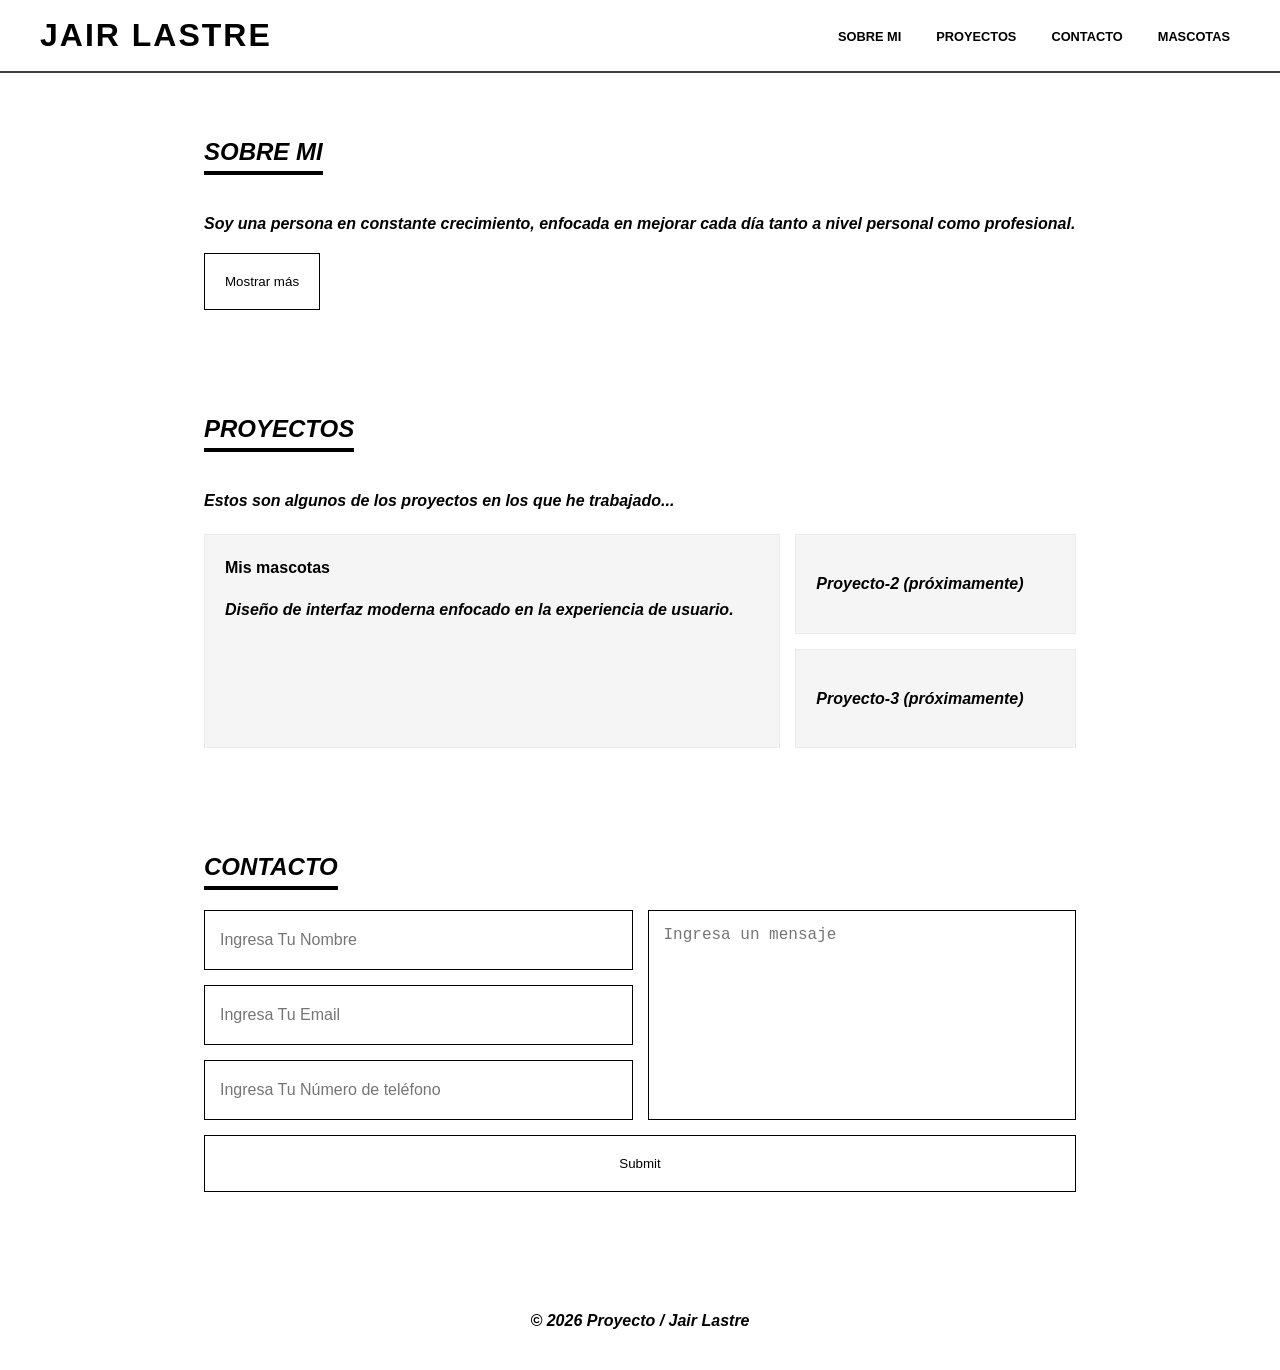
==== commit 7a14132d: "actualiza" ====
--- a/index.html
+++ b/index.html
@@ -8,7 +8,6 @@
     <meta name="description" content="portafolio personal">
     
     <!-- Enlaces a las hojas de estilo: Normal y Minificada (Optimización) -->
-    <link rel="stylesheet" href="./src/css/styles.css">
     <link rel="stylesheet" href="./src/css/style.min.css">
     <title>Portafolio | Jair Daniel</title>
 </head>
--- a/src/css/style.min.css
+++ b/src/css/style.min.css
@@ -1,47 +1,2 @@
-/* --- VARIABLES DE MARCA (:root) --- */
-/* Centralización de colores y fuentes para una gestión rápida del diseño */
-:root {
-    --adidas-blue: #0087D1;
-    --adidas-black: #000;
-    --adidas-white: #fff;
-    --fuente-deportiva: 'ITC Avant Garde Gothic', sans-serif;
-}
+:root{--adidas-blue:#0087d1;--adidas-black:#000;--adidas-white:#fff;--fuente-deportiva:'ITC Avant Garde Gothic',sans-serif}nav a,button,.card-adidas{transition:.3s ease;text-decoration:none}nav a:hover,button:hover,.card-adidas:hover{background-color:var(--adidas-blue) !important;color:var(--adidas-white) !important}button,.card-adidas{border:1px solid var(--adidas-black);padding:20px;background-color:var(--adidas-white)}.enlace-menu{color:var(--adidas-black);text-decoration:none;font-weight:bold;padding:5px 10px}.enlace-menu:hover{background-color:var(--adidas-blue);color:var(--adidas-white)}*{box-sizing:border-box}ul{list-style-type:none;padding:0;margin:0}body{font-family:'ITC Avant Garde Gothic','Arial Black',sans-serif;line-height:1.6;margin:0;padding:0;background-color:#fff;color:#000}header{background-color:#fff;padding:10px 40px;border-bottom:2px solid #000000c0;display:flex;justify-content:space-between;align-items:center;position:sticky;top:0;z-index:1000}header h1{color:#000;margin:0;text-transform:uppercase;letter-spacing:2px}nav ul{display:flex;gap:15px}nav a{color:#000;text-decoration:none;font-weight:bold;text-transform:uppercase;font-size:.8rem;padding:5px 10px;transition:.2s}.contenedor-proyectos{display:grid;grid-template-columns:1fr;gap:15px;margin-top:20px}.proyecto-1,.proyecto-2,.proyecto-3{background-color:#f5f5f5;padding:20px;border:1px solid #ebebeb}.mascotas{display:grid;grid-template-columns:repeat(2,1fr);width:fit-content;flex-wrap:wrap;gap:15px;justify-content:center;padding:20px;max-width:1200px;margin:0 auto}.mascotas article{background-color:#fff;border:1px solid #000;padding:20px;transition:.3s;font-family:'Segoe UI',Tahoma,Geneva,Verdana,sans-serif;font-style:oblique;font-weight:800;flex:1 1 280px;max-width:900px}.img-container{width:100%;height:250px;overflow:hidden;display:flex;justify-content:center;align-items:center;margin:10px 0}.img-container img{height:100%;width:100%;object-fit:cover}section{padding:40px 5%;max-width:1000px;margin:0 auto}h2{color:#000;border-bottom:4px solid #000;display:inline-block;text-transform:uppercase;font-style:italic;margin-bottom:20px}p{font-family:'Segoe UI',Tahoma,Geneva,Verdana,sans-serif;font-style:oblique;font-weight:800}.formulario{display:grid;grid-template-columns:1fr;gap:15px}input,textarea{background-color:#fff;color:#000;border:1px solid #000;padding:15px;width:100%;font-size:1rem;outline:0}@media(min-width:768px){.contenedor-proyectos{grid-template-columns:repeat(3,1fr);grid-template-areas:"principal principal lateral1" "principal principal lateral2"}.proyecto-1{grid-area:principal}.proyecto-2{grid-area:lateral1}.proyecto-3{grid-area:lateral2}.mascotas{grid-template-columns:repeat(3,1fr)}.formulario{grid-template-columns:1fr 1fr}input{grid-column:1;height:60px}textarea{grid-column:2;grid-row:1 / 4;height:210px;resize:none}button{grid-column:1 / 3}}@media(max-width:599px){header{flex-direction:column;text-align:center}nav ul{flex-direction:column;gap:10px;margin-top:10px}.contenedor-proyectos{grid-template-columns:1fr !important;grid-template-areas:none !important}}@media(min-width:600px) and (max-width:1023px){.contenedor-proyectos{grid-template-columns:repeat(2,1fr) !important}.mascotas{grid-template-columns:repeat(3,1fr) !important}}img{max-width:100%;height:auto}.card-adidas{background-color:#f5f5f5 !important;color:#000 !important;border:1px solid #ebebeb;padding:20px;transition:.3s}.card-adidas a{color:#000 !important;font-weight:bold;text-decoration:none}.card-adidas:hover{background-color:var(--adidas-blue) !important;color:#fff !important}.card-adidas:hover p,.card-adidas:hover a{color:#fff !important}footer{text-align:center;padding:20px;margin-top:40px;width:100%}
 
-/* --- AGRUPACIÓN DE ESTILOS COMUNES --- */
-/* Reglas compartidas para botones, enlaces y tarjetas para reducir código */
-nav a, button, .card-adidas {
-    transition: .3s ease;
-    text-decoration: none;
-}
-
-/* Efecto hover unificado: cambia el fondo a azul y el texto a blanco */
-nav a:hover, button:hover, .card-adidas:hover {
-    background-color: var(--adidas-blue) !important;
-    color: var(--adidas-white) !important;
-}
-
-/* --- SELECTORES SIMPLES (CLASES) --- */
-/* Estilo específico para los enlaces del menú usando una clase clara */
-.enlace-menu {
-    color: var(--adidas-black);
-    text-decoration: none;
-    font-weight: 700;
-    padding: 5px 10px;
-}
-
-/* Cambio de color al pasar el mouse sobre los enlaces del menú */
-.enlace-menu:hover {
-    background-color: var(--adidas-blue);
-    color: var(--adidas-white);
-}
-
-/* --- ESTILO DE TARJETAS (CARDS) --- */
-/* Diseño base para los contenedores de proyectos y mascotas */
-.card-adidas {
-    border: 1px solid var(--adidas-black);
-    padding: 20px;
-    background-color: var(--adidas-white);
-}
-
-
-
